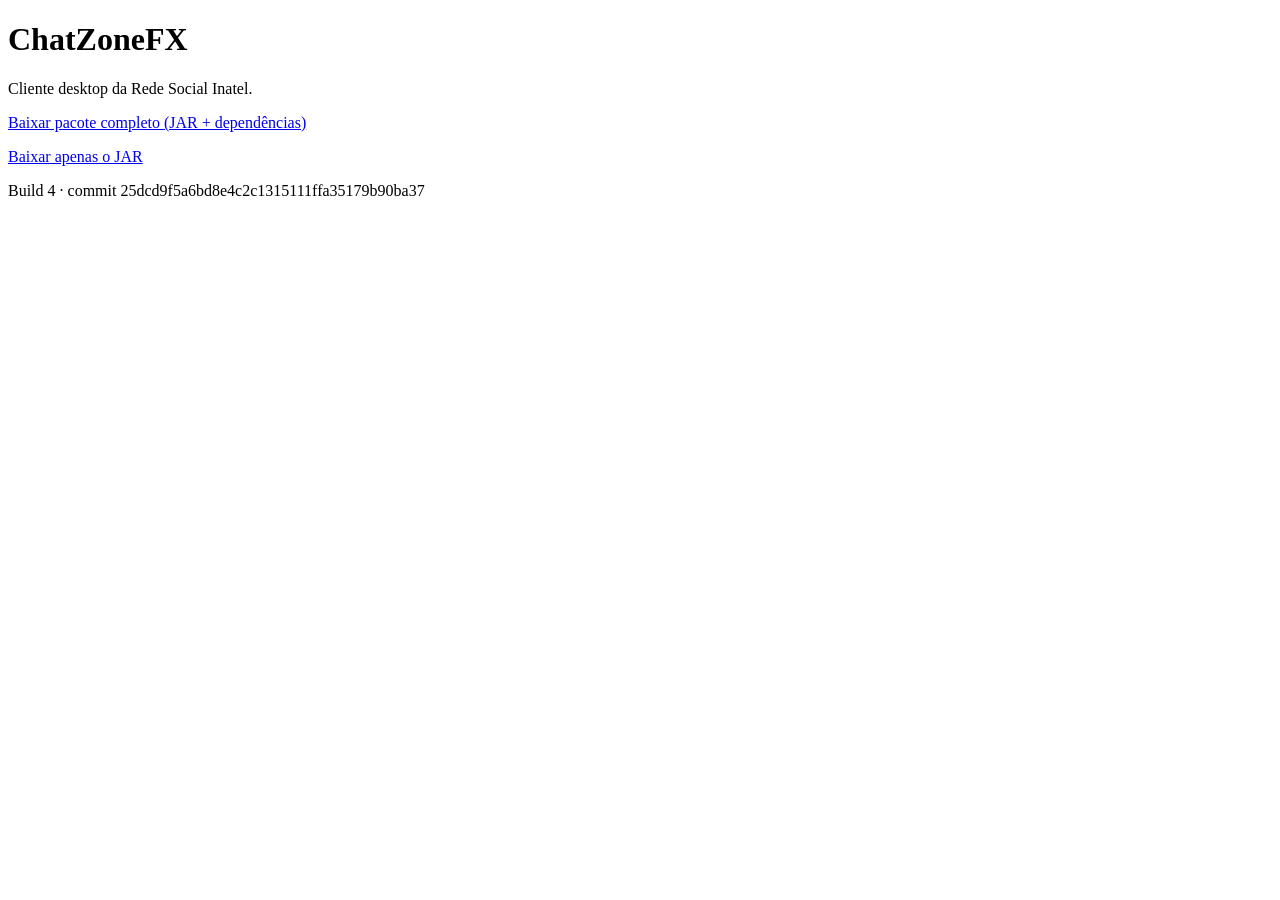
==== index.html @ e694729d "deploy: publish ChatZoneFX build 4" ====
<!doctype html>
<html lang="pt-BR">
<head><meta charset="utf-8"><title>ChatZoneFX</title></head>
<body>
  <h1>ChatZoneFX</h1>
  <p>Cliente desktop da Rede Social Inatel.</p>
  <p><a href="downloads/ChatZoneFX.zip">Baixar pacote completo (JAR + dependências)</a></p>
  <p><a href="downloads/ChatZoneFX.jar">Baixar apenas o JAR</a></p>
  <p>Build 4 · commit 25dcd9f5a6bd8e4c2c1315111ffa35179b90ba37</p>
</body>
</html>
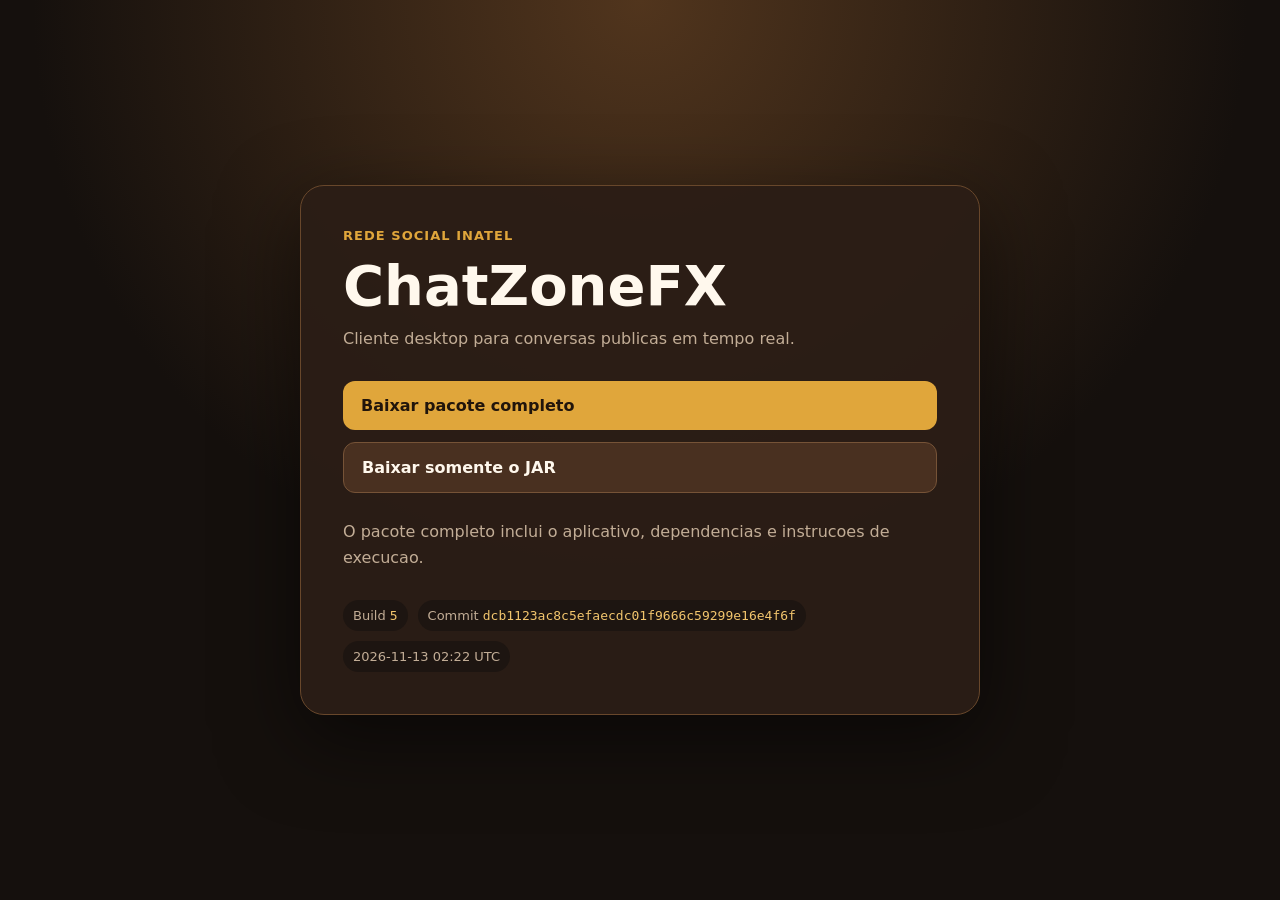
==== commit e8db35cf: "deploy: publish ChatZoneFX build 5" ====
--- a/index.html
+++ b/index.html
@@ -1,11 +1,41 @@
 <!doctype html>
 <html lang="pt-BR">
-<head><meta charset="utf-8"><title>ChatZoneFX</title></head>
+<head>
+  <meta charset="utf-8">
+  <meta name="viewport" content="width=device-width, initial-scale=1">
+  <title>ChatZoneFX | Rede Social Inatel</title>
+  <style>
+    :root { color-scheme: dark; --bg:#15100d; --card:#2b1d16; --gold:#e0a63b; --text:#fff8ed; --muted:#c2ad96; }
+    * { box-sizing:border-box; }
+    body { margin:0; min-height:100vh; display:grid; place-items:center; padding:24px; color:var(--text); background:radial-gradient(circle at top,#51351d 0,#15100d 55%); font:16px system-ui,sans-serif; }
+    main { width:min(680px,100%); padding:42px; border:1px solid #68472b; border-radius:24px; background:rgba(43,29,22,.94); box-shadow:0 24px 80px #0008; }
+    .brand { color:var(--gold); letter-spacing:.08em; text-transform:uppercase; font-size:13px; font-weight:700; }
+    h1 { margin:10px 0 8px; font-size:clamp(34px,7vw,56px); }
+    .subtitle { margin:0 0 30px; color:var(--muted); line-height:1.6; }
+    .downloads { display:grid; gap:12px; margin:26px 0; }
+    a { display:block; padding:15px 18px; border-radius:12px; color:#21150b; background:var(--gold); font-weight:700; text-decoration:none; }
+    a.secondary { color:var(--text); background:#493020; border:1px solid #765337; }
+    a:hover { filter:brightness(1.1); transform:translateY(-1px); }
+    .meta { display:flex; flex-wrap:wrap; gap:10px; margin-top:28px; color:var(--muted); font-size:13px; }
+    .meta span { padding:8px 10px; border-radius:999px; background:#1d1511; }
+    code { color:#f2c56d; }
+  </style>
+</head>
 <body>
-  <h1>ChatZoneFX</h1>
-  <p>Cliente desktop da Rede Social Inatel.</p>
-  <p><a href="downloads/ChatZoneFX.zip">Baixar pacote completo (JAR + dependências)</a></p>
-  <p><a href="downloads/ChatZoneFX.jar">Baixar apenas o JAR</a></p>
-  <p>Build 4 · commit 25dcd9f5a6bd8e4c2c1315111ffa35179b90ba37</p>
+  <main>
+    <div class="brand">Rede Social Inatel</div>
+    <h1>ChatZoneFX</h1>
+    <p class="subtitle">Cliente desktop para conversas publicas em tempo real.</p>
+    <div class="downloads">
+      <a href="downloads/ChatZoneFX.zip">Baixar pacote completo</a>
+      <a class="secondary" href="downloads/ChatZoneFX.jar">Baixar somente o JAR</a>
+    </div>
+    <p class="subtitle">O pacote completo inclui o aplicativo, dependencias e instrucoes de execucao.</p>
+    <div class="meta">
+      <span>Build <code>5</code></span>
+      <span>Commit <code>dcb1123ac8c5efaecdc01f9666c59299e16e4f6f</code></span>
+      <span>2026-11-13 02:22 UTC</span>
+    </div>
+  </main>
 </body>
 </html>
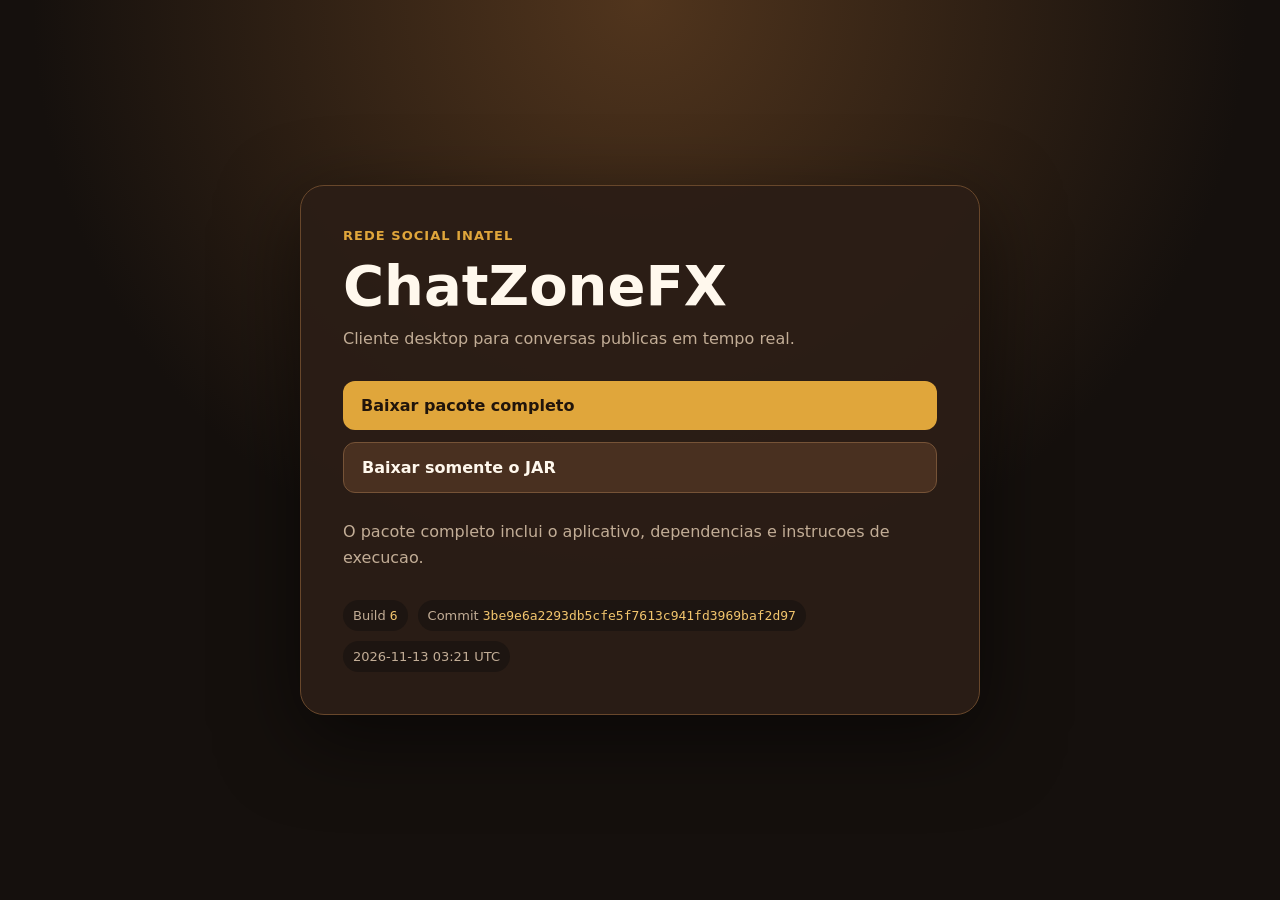
==== commit d38dea02: "deploy: publish ChatZoneFX build 6" ====
--- a/index.html
+++ b/index.html
@@ -32,9 +32,9 @@
     </div>
     <p class="subtitle">O pacote completo inclui o aplicativo, dependencias e instrucoes de execucao.</p>
     <div class="meta">
-      <span>Build <code>5</code></span>
-      <span>Commit <code>dcb1123ac8c5efaecdc01f9666c59299e16e4f6f</code></span>
-      <span>2026-11-13 02:22 UTC</span>
+      <span>Build <code>6</code></span>
+      <span>Commit <code>3be9e6a2293db5cfe5f7613c941fd3969baf2d97</code></span>
+      <span>2026-11-13 03:21 UTC</span>
     </div>
   </main>
 </body>
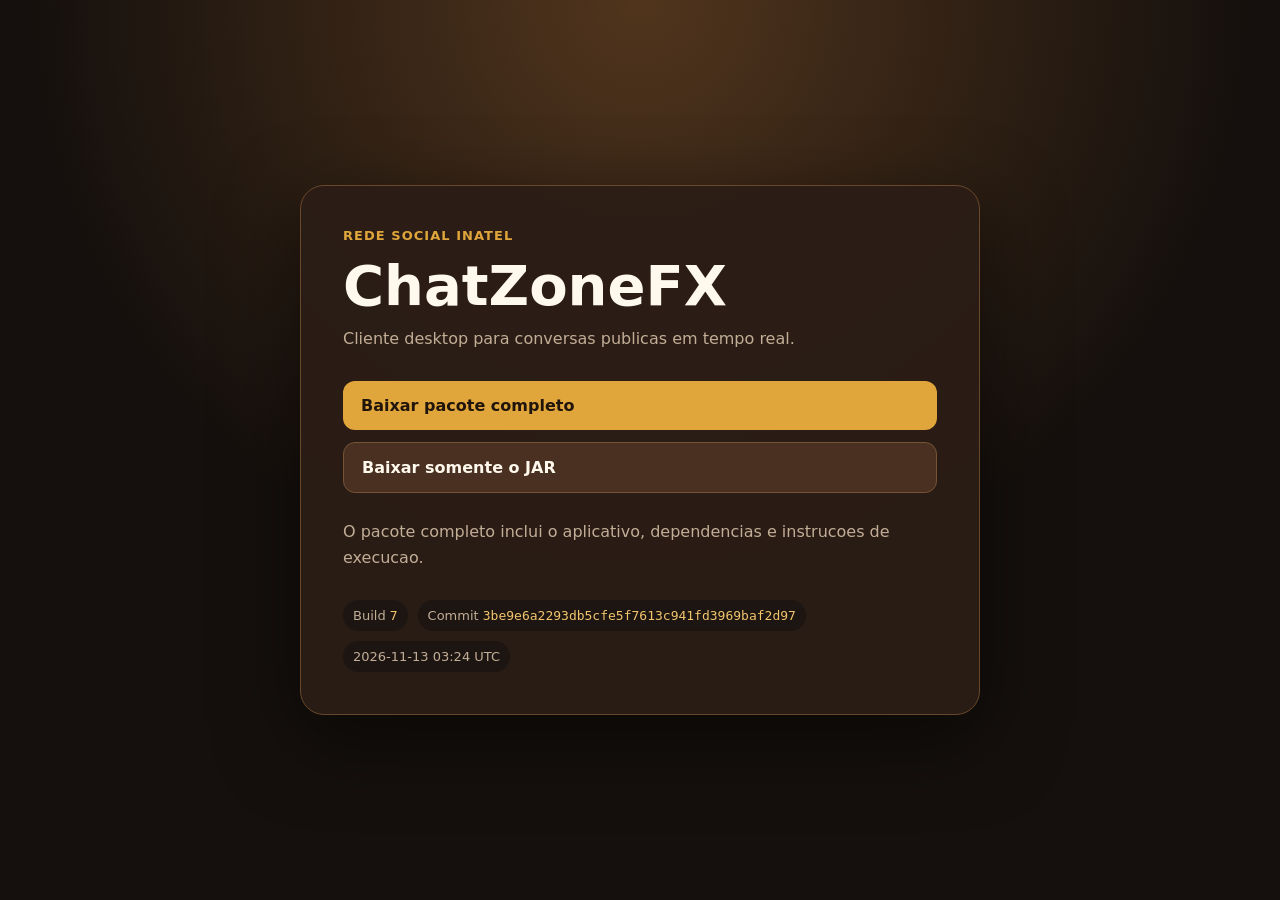
==== commit 6d6bc23e: "deploy: publish ChatZoneFX build 7" ====
--- a/index.html
+++ b/index.html
@@ -32,9 +32,9 @@
     </div>
     <p class="subtitle">O pacote completo inclui o aplicativo, dependencias e instrucoes de execucao.</p>
     <div class="meta">
-      <span>Build <code>6</code></span>
+      <span>Build <code>7</code></span>
       <span>Commit <code>3be9e6a2293db5cfe5f7613c941fd3969baf2d97</code></span>
-      <span>2026-11-13 03:21 UTC</span>
+      <span>2026-11-13 03:24 UTC</span>
     </div>
   </main>
 </body>
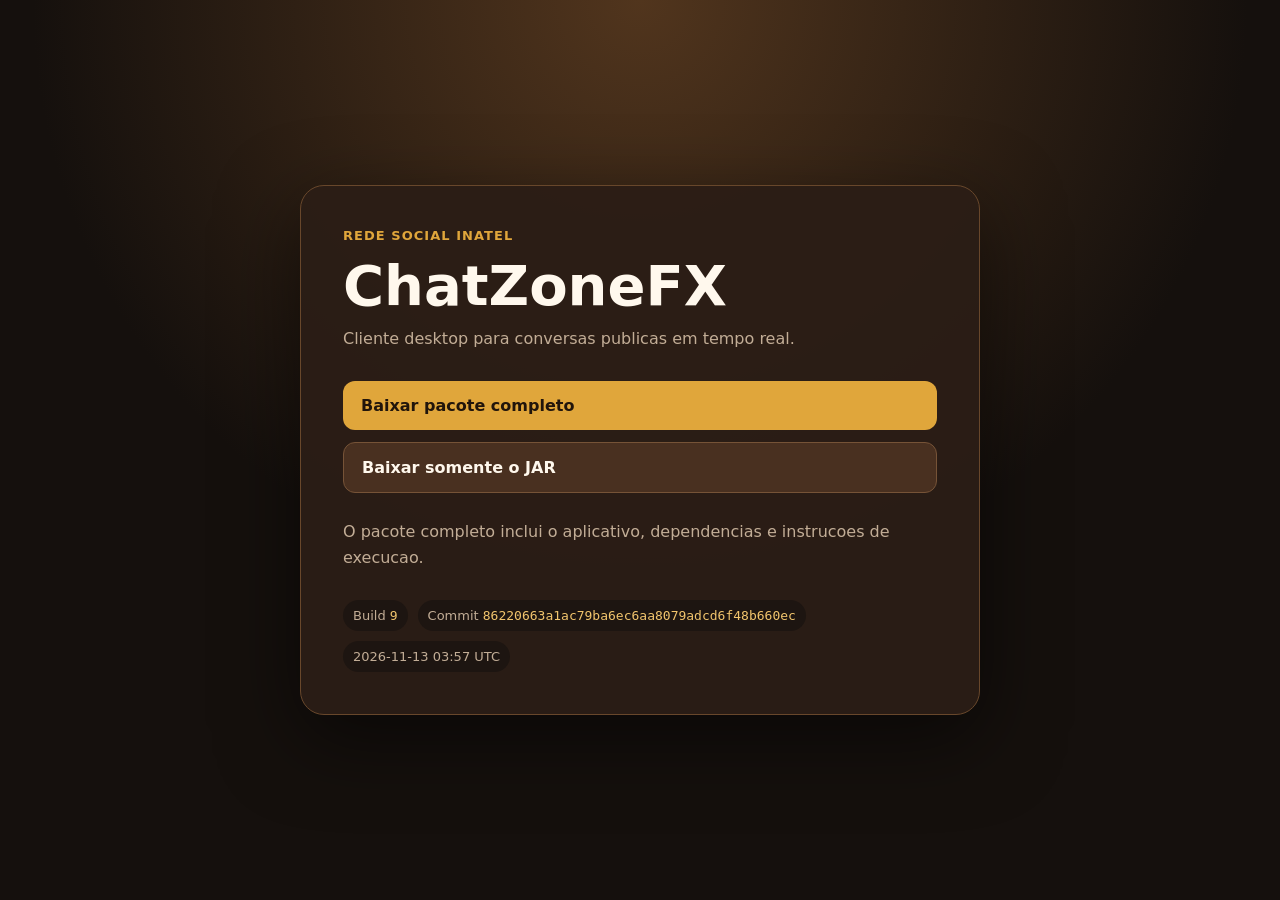
==== commit 2ee3ef18: "deploy: publish ChatZoneFX build 9" ====
--- a/index.html
+++ b/index.html
@@ -32,9 +32,9 @@
     </div>
     <p class="subtitle">O pacote completo inclui o aplicativo, dependencias e instrucoes de execucao.</p>
     <div class="meta">
-      <span>Build <code>7</code></span>
-      <span>Commit <code>3be9e6a2293db5cfe5f7613c941fd3969baf2d97</code></span>
-      <span>2026-11-13 03:24 UTC</span>
+      <span>Build <code>9</code></span>
+      <span>Commit <code>86220663a1ac79ba6ec6aa8079adcd6f48b660ec</code></span>
+      <span>2026-11-13 03:57 UTC</span>
     </div>
   </main>
 </body>
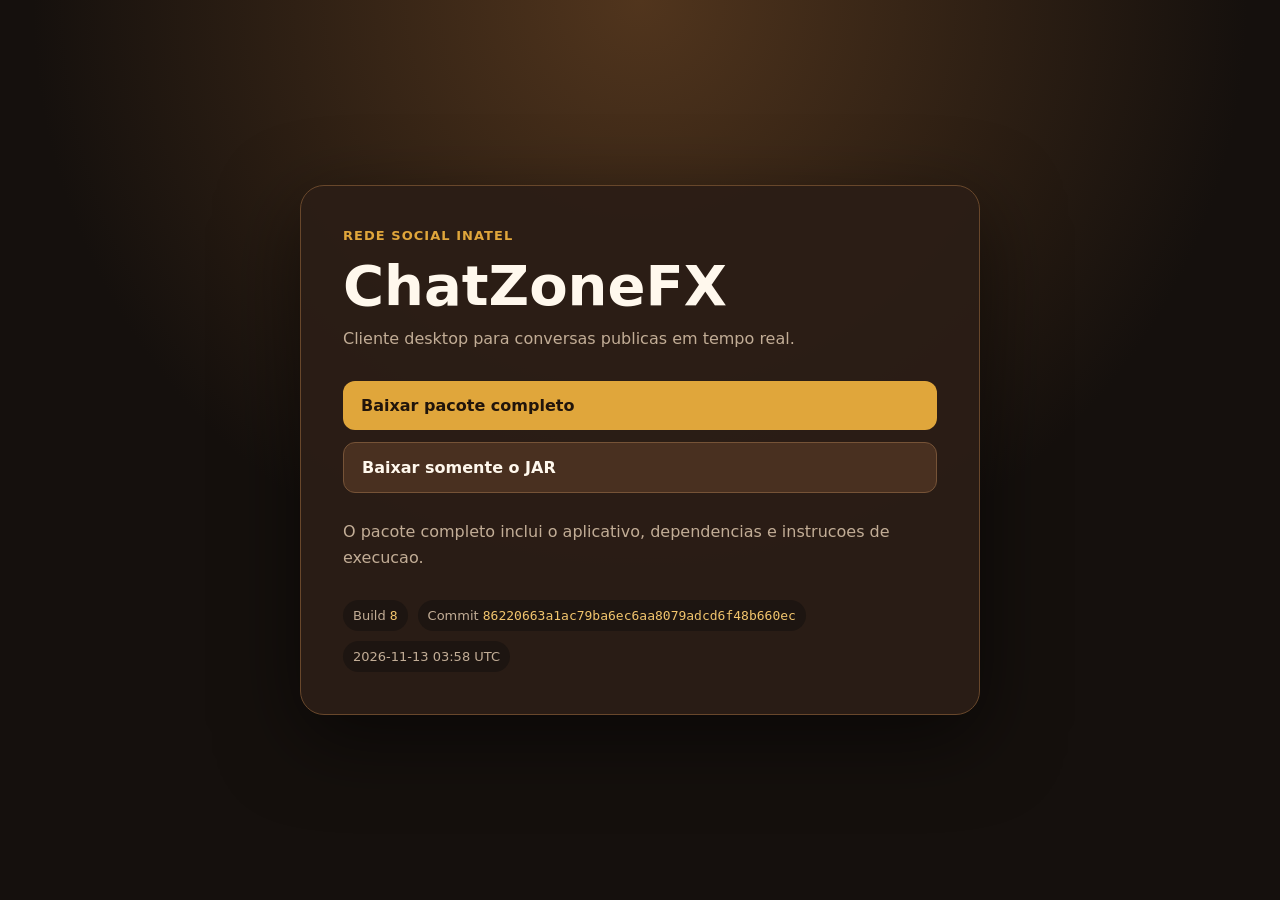
==== commit bc25e0e8: "deploy: publish ChatZoneFX build 8" ====
--- a/index.html
+++ b/index.html
@@ -32,9 +32,9 @@
     </div>
     <p class="subtitle">O pacote completo inclui o aplicativo, dependencias e instrucoes de execucao.</p>
     <div class="meta">
-      <span>Build <code>9</code></span>
+      <span>Build <code>8</code></span>
       <span>Commit <code>86220663a1ac79ba6ec6aa8079adcd6f48b660ec</code></span>
-      <span>2026-11-13 03:57 UTC</span>
+      <span>2026-11-13 03:58 UTC</span>
     </div>
   </main>
 </body>
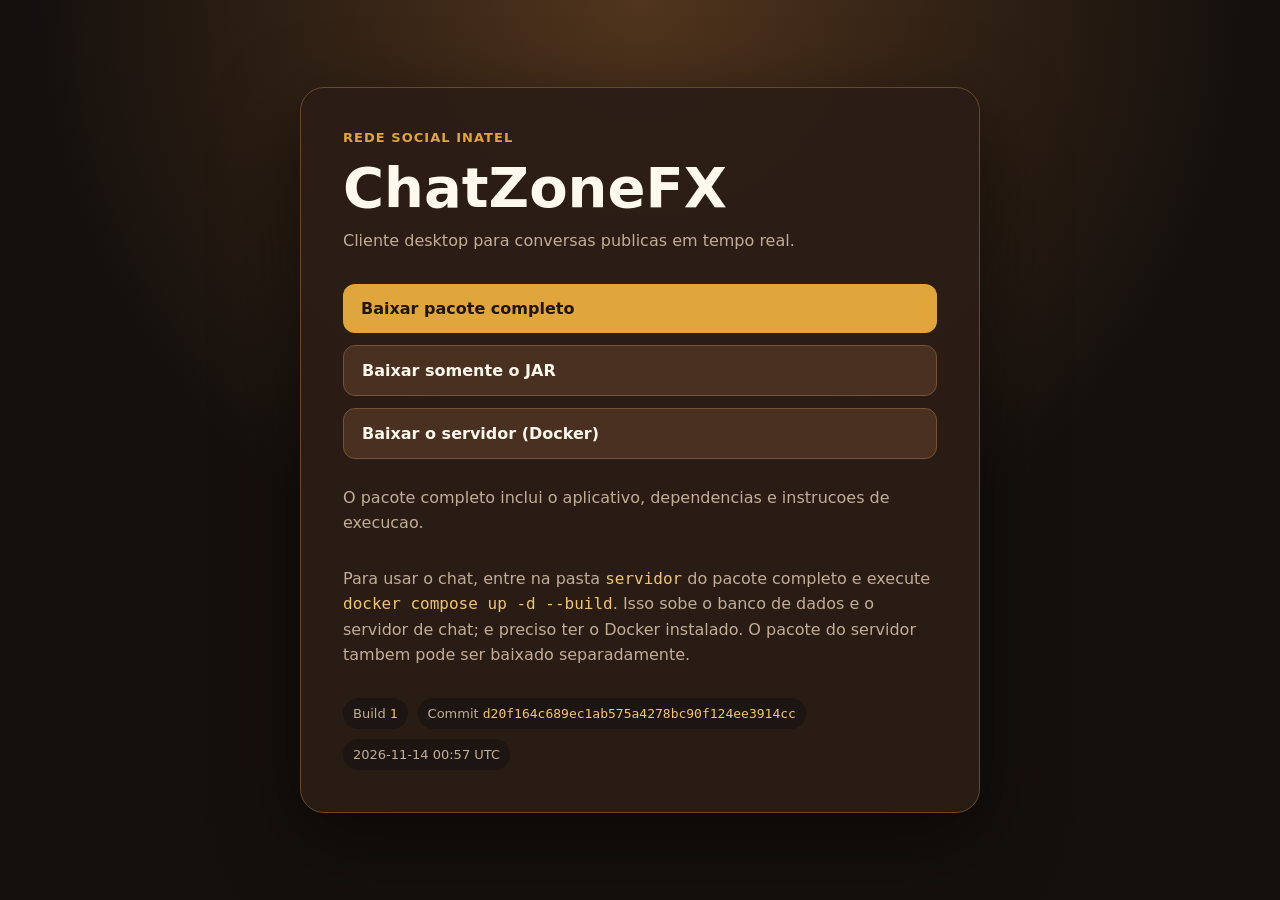
==== commit 5fefe82f: "deploy: publish ChatZoneFX build 1" ====
--- a/index.html
+++ b/index.html
@@ -22,20 +22,22 @@
   </style>
 </head>
 <body>
-  <main>
-    <div class="brand">Rede Social Inatel</div>
-    <h1>ChatZoneFX</h1>
-    <p class="subtitle">Cliente desktop para conversas publicas em tempo real.</p>
-    <div class="downloads">
-      <a href="downloads/ChatZoneFX.zip">Baixar pacote completo</a>
-      <a class="secondary" href="downloads/ChatZoneFX.jar">Baixar somente o JAR</a>
-    </div>
-    <p class="subtitle">O pacote completo inclui o aplicativo, dependencias e instrucoes de execucao.</p>
-    <div class="meta">
-      <span>Build <code>8</code></span>
-      <span>Commit <code>86220663a1ac79ba6ec6aa8079adcd6f48b660ec</code></span>
-      <span>2026-11-13 03:58 UTC</span>
-    </div>
-  </main>
+<main>
+  <div class="brand">Rede Social Inatel</div>
+  <h1>ChatZoneFX</h1>
+  <p class="subtitle">Cliente desktop para conversas publicas em tempo real.</p>
+  <div class="downloads">
+    <a href="downloads/ChatZoneFX.zip">Baixar pacote completo</a>
+    <a class="secondary" href="downloads/ChatZoneFX.jar">Baixar somente o JAR</a>
+    <a class="secondary" href="downloads/servidor.zip">Baixar o servidor (Docker)</a>
+  </div>
+  <p class="subtitle">O pacote completo inclui o aplicativo, dependencias e instrucoes de execucao.</p>
+  <p class="subtitle">Para usar o chat, entre na pasta <code>servidor</code> do pacote completo e execute <code>docker compose up -d --build</code>. Isso sobe o banco de dados e o servidor de chat; e preciso ter o Docker instalado. O pacote do servidor tambem pode ser baixado separadamente.</p>
+  <div class="meta">
+    <span>Build <code>1</code></span>
+    <span>Commit <code>d20f164c689ec1ab575a4278bc90f124ee3914cc</code></span>
+    <span>2026-11-14 00:57 UTC</span>
+  </div>
+</main>
 </body>
-</html>
+</html>
